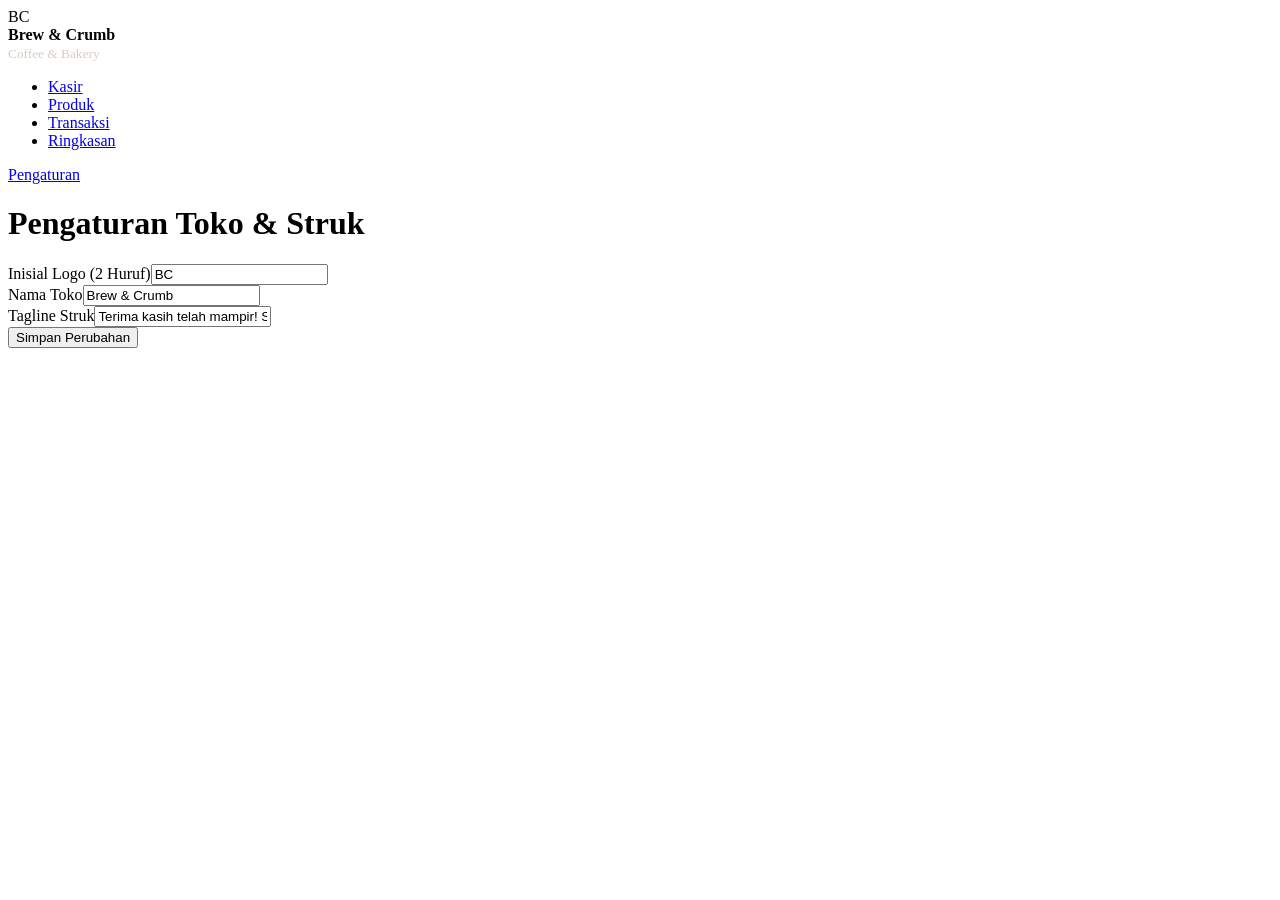
==== pengaturan.html @ 1f4d91db "feat: tambah layout css, js, halaman kasir, dan pengaturan" ====
<!DOCTYPE html>
<html lang="id">
<head>
  <meta charset="UTF-8">
  <title>Pengaturan - Brew & Crumb</title>
  <link rel="stylesheet" href="css/style.css">
</head>
<body>
  <aside class="sidebar">
    <div>
      <div class="brand">
        <div class="logo-box">BC</div>
        <div><strong>Brew & Crumb</strong><br><small style="color:#d6ccc2;">Coffee & Bakery</small></div>
      </div>
      <ul class="nav-links">
        <li><a href="index.html">Kasir</a></li>
        <li><a href="produk.html">Produk</a></li>
        <li><a href="transaksi.html">Transaksi</a></li>
        <li><a href="ringkasan.html">Ringkasan</a></li>
      </ul>
    </div>
    <div class="sidebar-bottom"><a href="pengaturan.html" class="active">Pengaturan</a></div>
  </aside>

  <main class="main-content">
    <h1>Pengaturan Toko & Struk</h1>
    <div class="card" style="max-width: 500px;">
      <div class="form-group"><label>Inisial Logo (2 Huruf)</label><input type="text" value="BC" maxlength="2"></div>
      <div class="form-group"><label>Nama Toko</label><input type="text" value="Brew & Crumb"></div>
      <div class="form-group"><label>Tagline Struk</label><input type="text" value="Terima kasih telah mampir! Seduhan hangat setiap hari."></div>
      <button class="btn" onclick="simpanPengaturan()">Simpan Perubahan</button>
    </div>
  </main>
  <script src="js/app.js"></script>
</body>
</html>
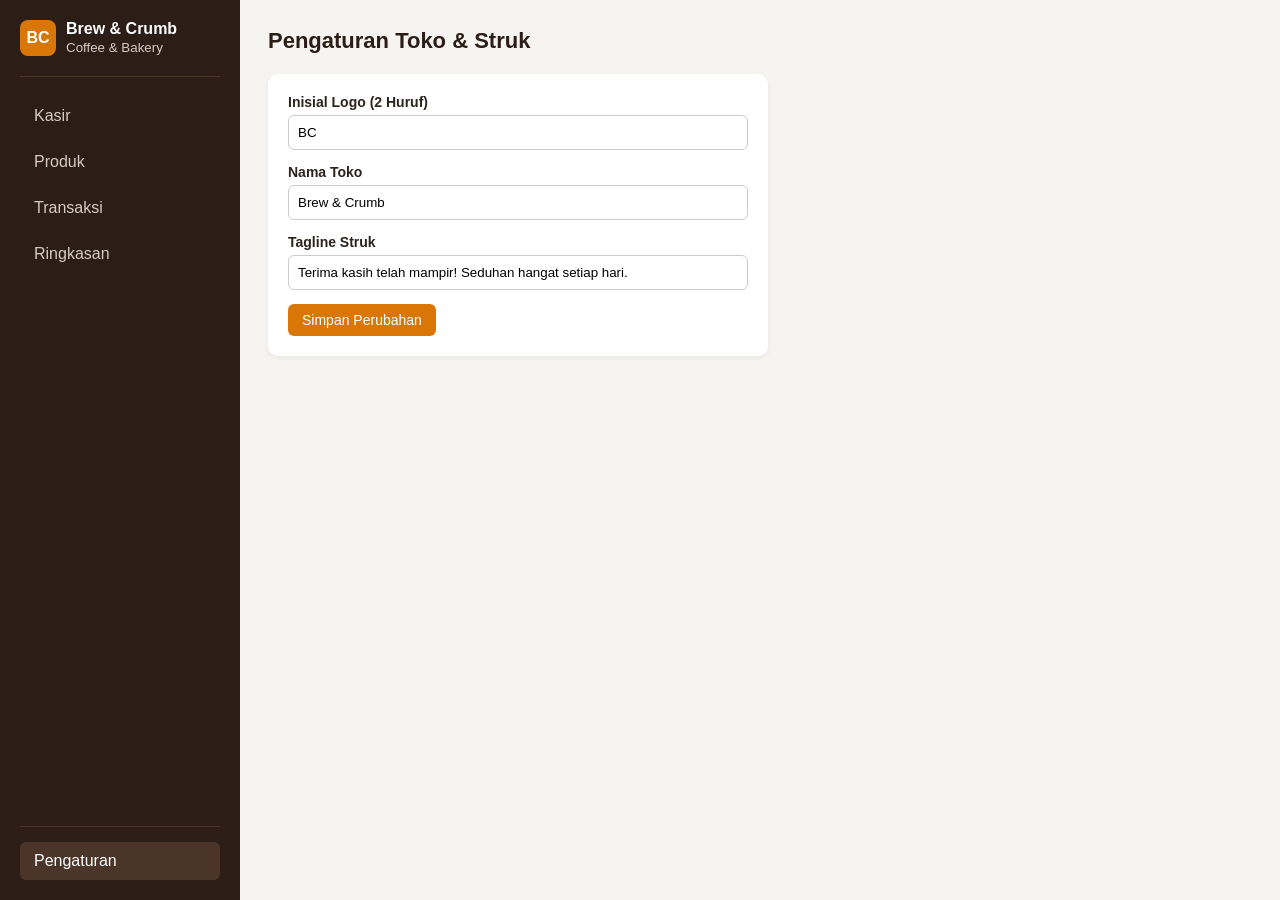
==== commit 950f112c: "update" ====
--- a/pengaturan.html
+++ b/pengaturan.html
@@ -3,7 +3,7 @@
 <head>
   <meta charset="UTF-8">
   <title>Pengaturan - Brew & Crumb</title>
-  <link rel="stylesheet" href="css/style.css">
+  <link rel="stylesheet" href="style.css">
 </head>
 <body>
   <aside class="sidebar">
@@ -31,6 +31,6 @@
       <button class="btn" onclick="simpanPengaturan()">Simpan Perubahan</button>
     </div>
   </main>
-  <script src="js/app.js"></script>
+  <script src="app.js"></script>
 </body>
 </html>
--- a/style.css
+++ b/style.css
@@ -0,0 +1,44 @@
+* { box-sizing: border-box; margin: 0; padding: 0; font-family: 'Segoe UI', sans-serif; }
+body { display: flex; min-height: 100vh; background-color: #f6f4f0; color: #2c221e; }
+
+.sidebar {
+  width: 240px; background-color: #2c1e16; color: #fff;
+  display: flex; flex-direction: column; justify-content: space-between; padding: 20px;
+}
+.brand { display: flex; align-items: center; gap: 10px; padding-bottom: 20px; border-bottom: 1px solid #4a3528; }
+.logo-box {
+  width: 36px; height: 36px; background: #d97706; border-radius: 8px;
+  display: flex; align-items: center; justify-content: center; font-weight: bold;
+}
+.nav-links { list-style: none; margin-top: 20px; display: flex; flex-direction: column; gap: 8px; }
+.nav-links a { display: block; padding: 10px 14px; color: #d6ccc2; text-decoration: none; border-radius: 6px; }
+.nav-links a:hover, .nav-links a.active { background-color: #d97706; color: #fff; font-weight: 600; }
+.sidebar-bottom { border-top: 1px solid #4a3528; padding-top: 15px; }
+.sidebar-bottom a { display: block; padding: 10px 14px; color: #d6ccc2; text-decoration: none; border-radius: 6px; }
+.sidebar-bottom a:hover, .sidebar-bottom a.active { background-color: #4a3528; color: #fff; }
+
+.main-content { flex: 1; padding: 28px; }
+h1 { font-size: 22px; margin-bottom: 20px; color: #2c1e16; }
+.card { background: #fff; padding: 20px; border-radius: 10px; box-shadow: 0 2px 6px rgba(0,0,0,0.05); margin-bottom: 20px; }
+
+.grid-2 { display: grid; grid-template-columns: 2fr 1fr; gap: 20px; }
+.menu-grid { display: grid; grid-template-columns: repeat(3, 1fr); gap: 14px; }
+.menu-item { border: 1px solid #e5e0d8; padding: 15px; border-radius: 8px; background: #faf8f5; }
+.menu-item h4 { margin-bottom: 6px; }
+.price { color: #b45309; font-weight: bold; margin-bottom: 10px; }
+
+table { width: 100%; border-collapse: collapse; margin-top: 10px; }
+th, td { text-align: left; padding: 12px; border-bottom: 1px solid #eee; }
+th { background-color: #faf8f5; }
+.btn {
+  padding: 8px 14px; background: #d97706; color: #fff; border: none;
+  border-radius: 6px; cursor: pointer; font-size: 14px; text-decoration: none; display: inline-block;
+}
+.btn-secondary { background: #6b7280; }
+.form-group { margin-bottom: 14px; }
+.form-group label { display: block; margin-bottom: 5px; font-weight: 600; font-size: 14px; }
+.form-group input, .form-group select { width: 100%; padding: 9px; border: 1px solid #ccc; border-radius: 6px; }
+
+.chart-box { display: flex; align-items: flex-end; gap: 24px; height: 180px; padding-top: 20px; border-bottom: 2px solid #ddd; }
+.bar-wrap { flex: 1; text-align: center; }
+.bar { background: #d97706; border-radius: 6px 6px 0 0; margin: 0 auto 8px; width: 50%; }
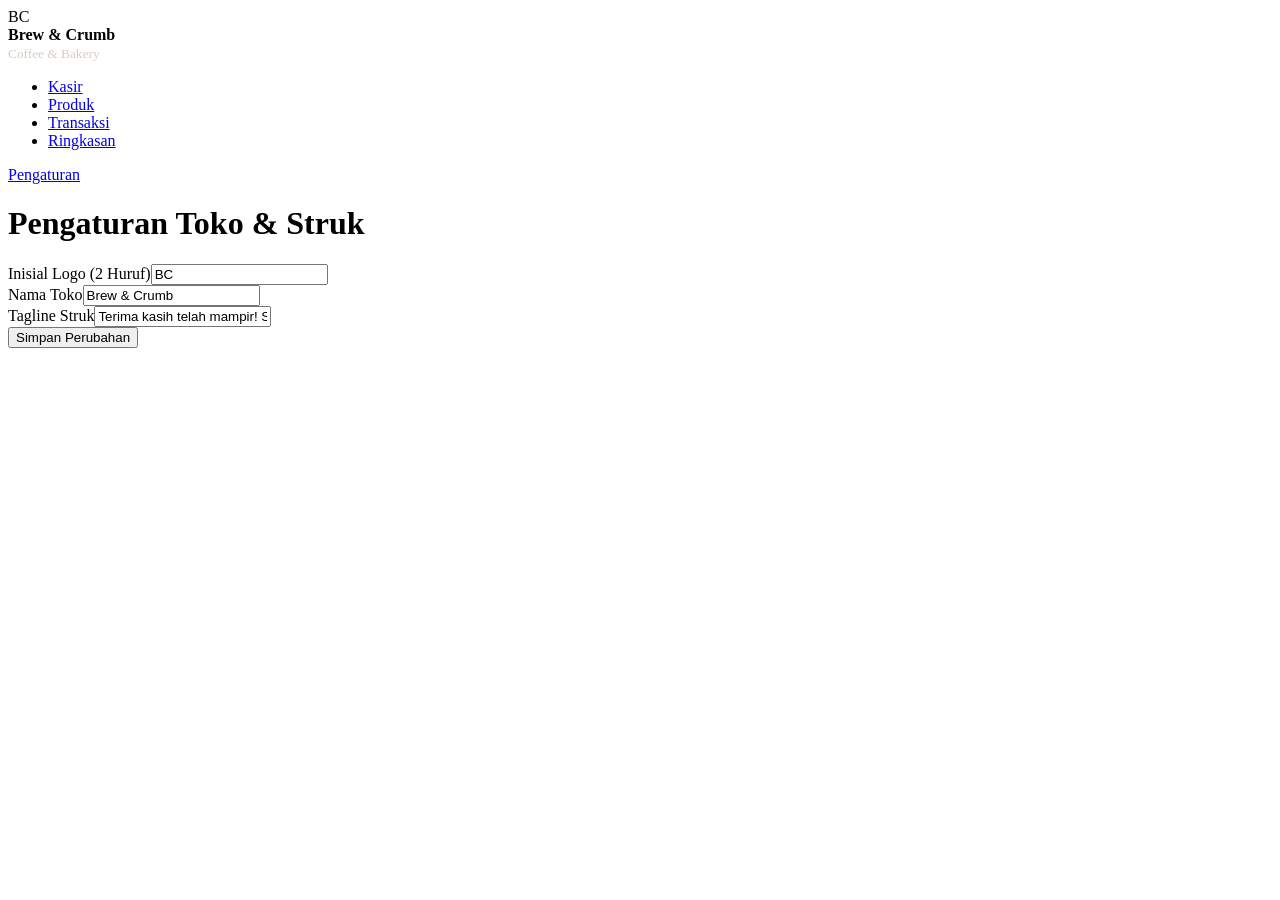
==== commit ede3e987: "Merge branch 'main' of https://github.com/fauzanteza/brew-and-crumb-pos into fitur-fauzan" ====
--- a/pengaturan.html
+++ b/pengaturan.html
@@ -3,7 +3,7 @@
 <head>
   <meta charset="UTF-8">
   <title>Pengaturan - Brew & Crumb</title>
-  <link rel="stylesheet" href="style.css">
+  <link rel="stylesheet" href="css/style.css">
 </head>
 <body>
   <aside class="sidebar">
@@ -31,6 +31,6 @@
       <button class="btn" onclick="simpanPengaturan()">Simpan Perubahan</button>
     </div>
   </main>
-  <script src="app.js"></script>
+  <script src="js/app.js"></script>
 </body>
 </html>
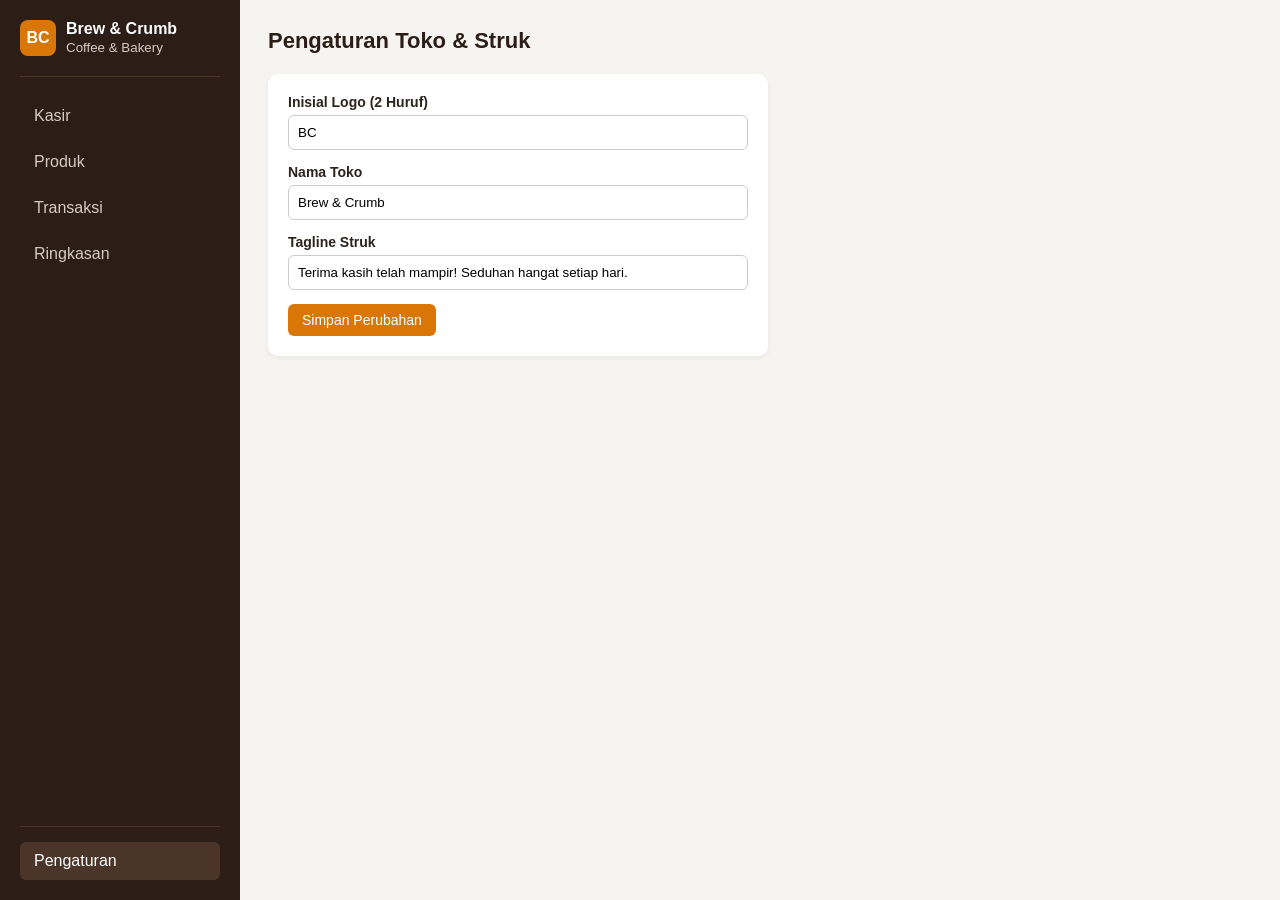
==== commit 483a1d4f: "update" ====
--- a/pengaturan.html
+++ b/pengaturan.html
@@ -3,7 +3,7 @@
 <head>
   <meta charset="UTF-8">
   <title>Pengaturan - Brew & Crumb</title>
-  <link rel="stylesheet" href="css/style.css">
+  <link rel="stylesheet" href="style.css">
 </head>
 <body>
   <aside class="sidebar">
@@ -31,6 +31,6 @@
       <button class="btn" onclick="simpanPengaturan()">Simpan Perubahan</button>
     </div>
   </main>
-  <script src="js/app.js"></script>
+  <script src="app.js"></script>
 </body>
 </html>
--- a/style.css
+++ b/style.css
@@ -0,0 +1,44 @@
+* { box-sizing: border-box; margin: 0; padding: 0; font-family: 'Segoe UI', sans-serif; }
+body { display: flex; min-height: 100vh; background-color: #f6f4f0; color: #2c221e; }
+
+.sidebar {
+  width: 240px; background-color: #2c1e16; color: #fff;
+  display: flex; flex-direction: column; justify-content: space-between; padding: 20px;
+}
+.brand { display: flex; align-items: center; gap: 10px; padding-bottom: 20px; border-bottom: 1px solid #4a3528; }
+.logo-box {
+  width: 36px; height: 36px; background: #d97706; border-radius: 8px;
+  display: flex; align-items: center; justify-content: center; font-weight: bold;
+}
+.nav-links { list-style: none; margin-top: 20px; display: flex; flex-direction: column; gap: 8px; }
+.nav-links a { display: block; padding: 10px 14px; color: #d6ccc2; text-decoration: none; border-radius: 6px; }
+.nav-links a:hover, .nav-links a.active { background-color: #d97706; color: #fff; font-weight: 600; }
+.sidebar-bottom { border-top: 1px solid #4a3528; padding-top: 15px; }
+.sidebar-bottom a { display: block; padding: 10px 14px; color: #d6ccc2; text-decoration: none; border-radius: 6px; }
+.sidebar-bottom a:hover, .sidebar-bottom a.active { background-color: #4a3528; color: #fff; }
+
+.main-content { flex: 1; padding: 28px; }
+h1 { font-size: 22px; margin-bottom: 20px; color: #2c1e16; }
+.card { background: #fff; padding: 20px; border-radius: 10px; box-shadow: 0 2px 6px rgba(0,0,0,0.05); margin-bottom: 20px; }
+
+.grid-2 { display: grid; grid-template-columns: 2fr 1fr; gap: 20px; }
+.menu-grid { display: grid; grid-template-columns: repeat(3, 1fr); gap: 14px; }
+.menu-item { border: 1px solid #e5e0d8; padding: 15px; border-radius: 8px; background: #faf8f5; }
+.menu-item h4 { margin-bottom: 6px; }
+.price { color: #b45309; font-weight: bold; margin-bottom: 10px; }
+
+table { width: 100%; border-collapse: collapse; margin-top: 10px; }
+th, td { text-align: left; padding: 12px; border-bottom: 1px solid #eee; }
+th { background-color: #faf8f5; }
+.btn {
+  padding: 8px 14px; background: #d97706; color: #fff; border: none;
+  border-radius: 6px; cursor: pointer; font-size: 14px; text-decoration: none; display: inline-block;
+}
+.btn-secondary { background: #6b7280; }
+.form-group { margin-bottom: 14px; }
+.form-group label { display: block; margin-bottom: 5px; font-weight: 600; font-size: 14px; }
+.form-group input, .form-group select { width: 100%; padding: 9px; border: 1px solid #ccc; border-radius: 6px; }
+
+.chart-box { display: flex; align-items: flex-end; gap: 24px; height: 180px; padding-top: 20px; border-bottom: 2px solid #ddd; }
+.bar-wrap { flex: 1; text-align: center; }
+.bar { background: #d97706; border-radius: 6px 6px 0 0; margin: 0 auto 8px; width: 50%; }
